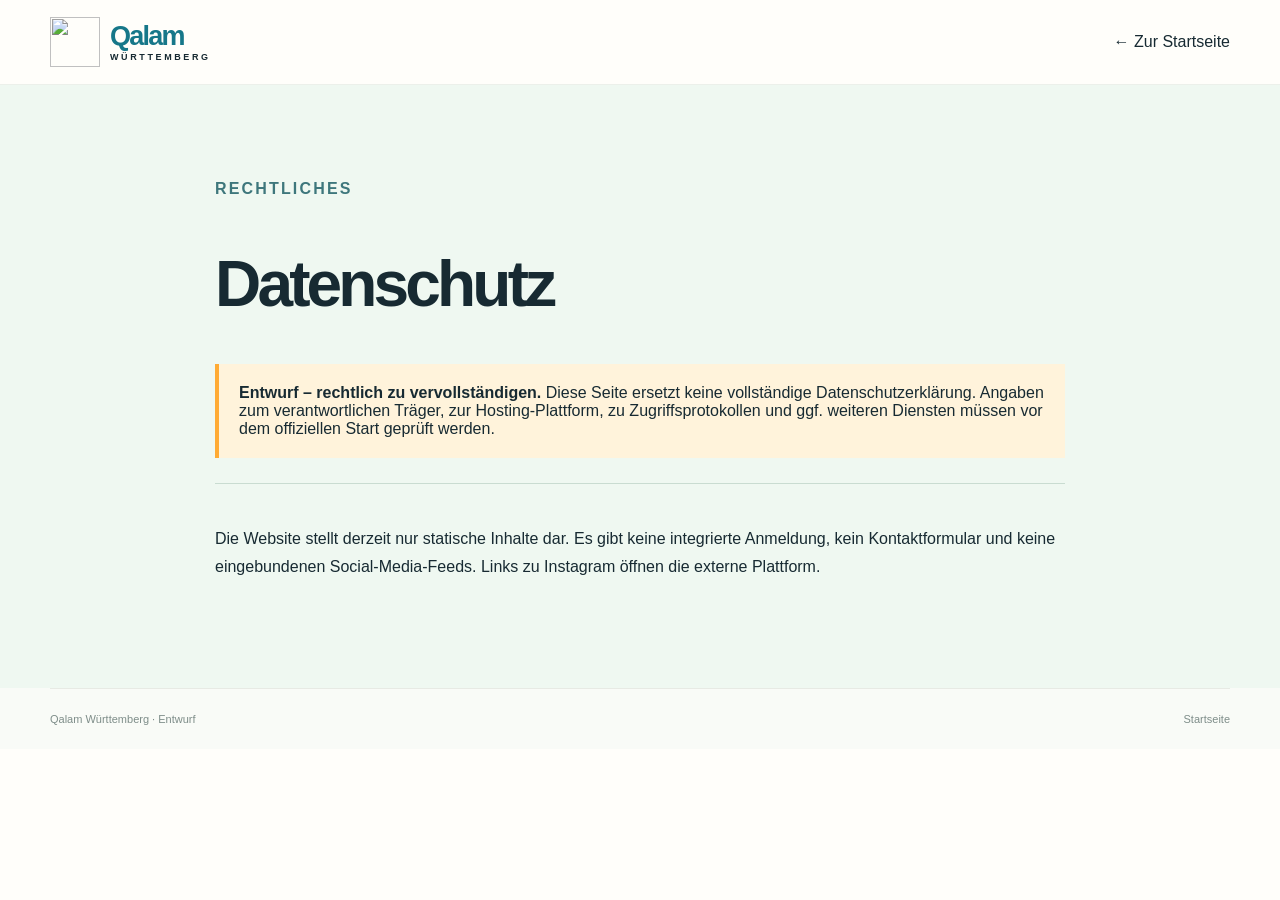
==== datenschutz.html @ 895218a5 "Add files via upload" ====
<!doctype html><html lang="de"><head><meta charset="utf-8"><meta name="viewport" content="width=device-width, initial-scale=1"><title>Datenschutz – Qalam Württemberg</title><link rel="icon" href="assets/qalam-icon.webp"><link rel="stylesheet" href="styles.css"><script src="app.js" defer></script></head><body data-page="legal" data-legal="privacy"><header class="site-header"><div class="container nav-wrap"><a class="brand" href="index.html"><img src="assets/qalam-icon.webp" alt="" width="50" height="50"><span class="brand-word"><strong>Qalam</strong><span>WÜRTTEMBERG</span></span></a><nav><a href="index.html">← Zur Startseite</a></nav></div></header><main class="legal-page"><div class="container legal-inner"><p class="section-kicker">RECHTLICHES</p><h1>Datenschutz</h1><div class="legal-caution"><strong>Entwurf – rechtlich zu vervollständigen.</strong> Diese Seite ersetzt keine vollständige Datenschutzerklärung. Angaben zum verantwortlichen Träger, zur Hosting-Plattform, zu Zugriffsprotokollen und ggf. weiteren Diensten müssen vor dem offiziellen Start geprüft werden.</div><div class="legal-body"><p>Die Website stellt derzeit nur statische Inhalte dar. Es gibt keine integrierte Anmeldung, kein Kontaktformular und keine eingebundenen Social-Media-Feeds. Links zu Instagram öffnen die externe Plattform.</p><div id="legal-details"></div></div></div></main><footer class="site-footer"><div class="container footer-bottom">Qalam Württemberg · Entwurf <a href="index.html">Startseite</a></div></footer></body></html>
---- styles.css ----
:root{--ink:#172a32;--muted:#65757c;--blue:#063fd6;--teal:#00a7b6;--teal-deep:#167789;--mint:#eff8f1;--paper:#fffefa;--orange:#fb6543;--line:#dce6e0;--radius:20px;--container:1180px}
*{box-sizing:border-box}html{scroll-behavior:smooth;scroll-padding-top:95px}body{margin:0;color:var(--ink);font-family:Inter,"Segoe UI",Arial,sans-serif;background:var(--paper);-webkit-font-smoothing:antialiased}a{text-decoration:none;color:inherit}button{font:inherit}img{max-width:100%}.container{width:min(var(--container),calc(100% - 72px));margin-inline:auto}.skip-link{position:absolute;left:14px;top:-100px;background:white;padding:12px;z-index:999}.skip-link:focus{top:5px}
.announcement{height:37px;display:flex;align-items:center;justify-content:center;gap:12px;background:#132b32;color:white;font-size:10px;letter-spacing:.11em;font-weight:800}.announcement .dot{background:#6dcbb7;width:7px;height:7px;border-radius:100%}.ann-sep{height:12px;background:#5b7178;width:1px;margin:0 8px}.announcement a{font-weight:600;letter-spacing:normal;color:#c9e9d8}.announcement a span{margin-left:3px}
.site-header{position:sticky;top:0;background:rgba(255,254,250,.97);backdrop-filter:blur(10px);border-bottom:1px solid #ecf0ea;z-index:30}.nav-wrap{height:84px;display:flex;align-items:center;justify-content:space-between}.brand{display:inline-flex;align-items:center;gap:10px;min-width:180px}.brand img{object-fit:contain}.brand-word{display:flex;flex-direction:column;line-height:1.05}.brand-word strong{font-size:27px;letter-spacing:-.065em;color:var(--teal-deep);font-weight:850}.brand-word span{font-size:9px;letter-spacing:.29em;font-weight:900;margin-top:3px;color:var(--ink)}.nav-links{display:flex;align-items:center;gap:34px;font-size:13px;font-weight:750}.nav-links>a:not(.nav-cta):hover,.footer-links a:hover{color:var(--teal-deep)}.nav-cta{background:var(--blue);color:white;padding:14px 21px;border-radius:100px;display:inline-flex;gap:26px}.nav-cta:hover{background:#022eb1}.nav-toggle{display:none;border:0;background:none;padding:8px;cursor:pointer}.nav-toggle span{display:block;width:27px;height:2px;margin:6px;background:var(--ink)}
.hero{background:var(--mint);overflow:hidden;position:relative}.hero-grid{min-height:650px;display:grid;grid-template-columns:52% 48%;align-items:center;position:relative}.hero-copy{padding:76px 0 104px;z-index:2}.eyebrow,.section-kicker{font-size:11px;letter-spacing:.135em;font-weight:850;text-transform:uppercase;display:flex;align-items:center;gap:12px}.eyebrow{color:#428d90}.eyebrow-dash{width:23px;height:2px;background:var(--teal)}.hero h1{font-size:clamp(61px,6.4vw,100px);line-height:.99;letter-spacing:-.071em;font-weight:900;margin:35px 0 27px;position:relative;z-index:2}.hero h1 em,.section-head h2 em,.values h2 em{color:var(--blue);font-style:normal}.hero h1 em{white-space:nowrap}.hero-lead{font-size:17px;line-height:1.78;color:#53696b;max-width:520px;margin:0}.hero-actions{display:flex;gap:16px;align-items:center;flex-wrap:wrap;margin-top:32px}.btn{min-height:54px;border-radius:99px;display:inline-flex;justify-content:center;align-items:center;padding:14px 23px;font-size:13px;font-weight:800;gap:25px;transition:transform .2s,background .2s}.btn:hover{transform:translateY(-2px)}.btn-blue{background:var(--blue);color:white}.btn-simple{padding-left:8px}.hero-micro{margin-top:48px;display:flex;align-items:center;gap:10px;font-size:12px;color:#627e7b}.tiny-star{color:var(--orange);font-size:25px;font-weight:900}.hero-art{height:650px;position:relative;min-width:0}.hero-art-bg{position:absolute;top:13%;bottom:13%;left:4%;right:-100%;background:#dff3e6;border-radius:52% 0 0 52%}.hero-circle{position:absolute;border-radius:50%}.circle-turquoise{height:360px;width:360px;background:#0caebb;top:19%;left:17%;opacity:.18}.circle-outline{width:435px;height:435px;top:17%;left:11%;border:1px solid #7bc2b7}.ribbon{position:absolute;border:52px solid transparent;border-radius:50%;transform:rotate(-28deg)}.ribbon-blue{width:600px;height:250px;border-left-color:var(--blue);border-bottom-color:var(--blue);top:41%;left:-5%}.ribbon-yellow{width:260px;height:260px;border-width:16px;border-top-color:#ffce7d;top:13%;left:62%;transform:rotate(38deg)}.hero-flower{width:390px;height:390px;position:absolute;top:27%;left:20%;object-fit:contain;filter:drop-shadow(0 15px 40px rgba(12,82,85,.09))}.hero-mark{position:absolute;top:29%;left:36%;color:white;font-family:Georgia,serif;font-size:170px;transform:rotate(-12deg);opacity:.8;display:none}.hero-card-floating{position:absolute;bottom:15%;left:2%;padding:19px 26px;background:white;box-shadow:0 22px 45px #3b646135;display:flex;flex-direction:column;line-height:1.05;transform:rotate(-9deg);font-weight:950;letter-spacing:-.08em;font-size:35px}.hero-card-floating span:nth-child(2){color:var(--blue)}.hero-card-floating span:nth-child(3){color:var(--teal-deep)}.orange-spark{font-size:62px;color:var(--orange);position:absolute;line-height:1}.spark-one{top:23%;right:6%}.spark-two{bottom:18%;right:16%;font-size:40px}.hero-caption{font-size:10px;letter-spacing:.16em;font-weight:800;position:absolute;bottom:12%;right:0;line-height:1.8}.hero-bottomline{background:white;border-top:1px solid #dce9df}.hero-bottomline>.container{display:flex;align-items:center;gap:45px;min-height:69px}.hero-bottomline .container>span:not(.hero-scroll){font-size:15px;font-weight:950;letter-spacing:-.02em}.hero-scroll{font-size:10px;letter-spacing:.13em;color:#6a7a7d;margin-left:auto;font-weight:750}.hero-scroll span{margin-left:14px;font-size:19px}
.section-spacing{padding:125px 0}.section-kicker{margin:0 0 30px;color:#3e777c}.circle-label{border:1px solid #8daca6;border-radius:50%;width:35px;height:35px;display:inline-flex;align-items:center;justify-content:center;color:var(--teal-deep);font-weight:800;letter-spacing:0}.intro-grid{display:grid;grid-template-columns:1fr 1fr;gap:95px}.intro h2,.section-head h2{font-size:clamp(42px,5vw,70px);line-height:1.07;letter-spacing:-.062em;font-weight:875;margin:0}.intro-right{padding-top:42px}.intro-right p{font-size:16px;line-height:1.92;color:#69777b;margin:0 0 20px}.intro-right .intro-lead{font-size:20px;line-height:1.68;color:#293e43;font-weight:580}.text-link{color:var(--blue);font-size:13px;font-weight:800;display:inline-flex;gap:30px;align-items:center;border-bottom:1px solid #8cacd9;padding:8px 0;margin-top:15px}.stats-strip{display:grid;grid-template-columns:repeat(4,1fr);border-top:1px solid var(--line);margin-top:95px;padding-top:36px}.stats-strip>div{display:flex;flex-direction:column;border-right:1px solid var(--line);padding-left:33px;gap:12px}.stats-strip>div:first-child{padding-left:0}.stats-strip>div:last-child{border:0}.stats-strip strong{font-weight:850;font-size:36px;letter-spacing:-.055em}.stats-strip strong span{color:var(--teal);font-size:26px}.stats-strip>div>span{font-size:10px;letter-spacing:.09em;font-weight:750;color:#81908e}
.modules{background:#eef6f2}.section-head{display:flex;justify-content:space-between;align-items:end;gap:60px;margin-bottom:55px}.section-head-side{max-width:348px;margin-bottom:4px;color:#69787a;font-size:15px;line-height:1.8}.modules-grid{display:grid;grid-template-columns:repeat(3,1fr);gap:15px}.module-card{background:white;min-height:330px;display:flex;flex-direction:column;position:relative;padding:28px;border:1px solid #e2eae4;border-radius:6px 35px 6px 6px;transition:transform .2s,box-shadow .2s}.module-card:hover{transform:translateY(-6px);box-shadow:0 20px 45px #16373215}.module-card:nth-child(3n+2){border-top:4px solid var(--teal)}.module-card:nth-child(3n+3){border-top:4px solid var(--blue)}.mod-code{border:1px solid #d1d9d7;width:47px;height:47px;border-radius:50%;display:flex;align-items:center;justify-content:center;font-size:12px;color:#617677;font-weight:850}.module-card-body{margin-top:47px;padding-bottom:14px}.module-line{font-size:10px;color:var(--teal-deep);letter-spacing:.12em;font-weight:800}.module-card h3{font-size:23px;letter-spacing:-.04em;line-height:1.18;margin:9px 0 14px}.module-card p{font-size:13px;line-height:1.72;color:#73807f;margin:0 0 14px;max-width:270px}.mod-topics{display:block;color:var(--blue);font-size:11px;font-weight:750}.module-arrow{position:absolute;top:29px;right:30px;font-size:23px;color:#9bacad}.module-note{margin-top:28px;display:flex;align-items:center;gap:17px;background:#deeee7;border-radius:5px;padding:22px 28px}.note-icon{font-size:28px;color:var(--orange)}.module-note p{font-size:13px;line-height:1.6;margin:0;color:#5e7270}.module-note a{white-space:nowrap;font-size:12px;font-weight:750;color:var(--blue);margin-left:auto}
.quote-section{background:#197c8a;position:relative;overflow:hidden;color:white}.quote-grid{min-height:515px;display:grid;grid-template-columns:45% 55%;align-items:center}.quote-flower{position:relative;height:100%}.quote-flower img{position:absolute;width:560px;max-width:none;top:-45px;left:-220px;opacity:.18}.quote-content{padding:100px 0 100px 10px;z-index:1}.light-kicker{color:#bbede7}.light-kicker .circle-label{color:white;border-color:#98cdcf}.quote-mark{font-size:132px;font-family:Georgia,serif;line-height:.5;color:#b8e9d0;display:block;margin-top:75px}.quote-content blockquote{font-size:clamp(35px,4.2vw,61px);font-weight:730;letter-spacing:-.055em;line-height:1.21;margin:0 0 40px;max-width:650px}.quote-tag{font-size:10px;letter-spacing:.18em;color:#caece1;font-weight:850}
.values-grid{display:grid;grid-template-columns:repeat(3,1fr);gap:28px}.value-card{border-top:1px solid var(--line);padding-top:26px}.value-num{color:var(--teal);font-size:20px;font-weight:850;letter-spacing:-.02em}.value-card h3{font-size:23px;line-height:1.24;margin:53px 0 16px;letter-spacing:-.035em}.value-card p{font-size:14px;color:#73817e;line-height:1.8;max-width:330px}
.people{background:#f3f8f4}.people-grid{display:grid;grid-template-columns:repeat(5,1fr);gap:18px}.people-card{min-width:0}.people-avatar{width:100%;aspect-ratio:1 / 1.17;position:relative;display:flex;align-items:center;justify-content:center;overflow:hidden;background:#e3f2e8;border-radius:135px 135px 16px 16px}.people-card:nth-child(3n+2) .people-avatar{background:#e4e9fe}.people-card:nth-child(3n+3) .people-avatar{background:#d7efee}.people-avatar img{height:100%;width:100%;object-fit:cover}.people-avatar .initials{font-size:clamp(28px,4vw,64px);font-weight:850;letter-spacing:-.07em;color:var(--teal-deep)}.people-avatar:after{content:"✳";position:absolute;right:7px;bottom:0;color:var(--orange);font-size:38px}.person-name{margin:16px 0 3px;font-size:17px;letter-spacing:-.035em;line-height:1.25}.person-subtitle{font-size:12px;color:#708381;margin:0}.people-subtitle{display:flex;justify-content:space-between;align-items:center;border-bottom:1px solid #cddfd5;padding-bottom:16px;font-size:20px;font-weight:800;letter-spacing:-.025em;margin-bottom:23px}.people-subtitle span{color:var(--blue);font-size:30px}.space-subtitle{margin-top:72px}.small-team{grid-template-columns:repeat(5,1fr)}
.news-grid{display:grid;grid-template-columns:repeat(2,1fr);gap:20px}.news-card{background:#f1f7f2;border-radius:12px;min-height:260px;padding:35px;display:flex;flex-direction:column}.news-card:nth-child(even){background:#e4f6f4}.news-card .news-date{font-size:11px;letter-spacing:.13em;font-weight:800;text-transform:uppercase;color:#228590}.news-card h3{font-size:clamp(24px,2.3vw,34px);line-height:1.18;letter-spacing:-.04em;margin:38px 0 13px}.news-card p{font-size:14px;color:#6b807b;line-height:1.65;max-width:470px;margin:0}.news-card .news-arrow{margin-top:auto;align-self:end;color:var(--blue);font-size:27px}
.contact{background:var(--blue);color:white;overflow:hidden}.contact-grid{min-height:555px;display:grid;grid-template-columns:55% 45%;align-items:center}.contact-grid>div:first-child{padding:95px 0}.contact-grid h2{font-size:clamp(46px,5vw,71px);letter-spacing:-.065em;line-height:1.07;margin:27px 0}.contact-grid p:not(.section-kicker){max-width:595px;font-size:15px;line-height:1.84;color:#cddcff}.contact-actions{margin-top:30px;display:flex;align-items:center;gap:30px;flex-wrap:wrap}.btn-white{background:white;color:var(--blue)}.contact-quiet{color:#e2e9ff;font-size:13px;font-weight:720}.contact-graphic{height:100%;position:relative;min-height:490px;display:flex;align-items:center;justify-content:center}.contact-graphic-ring{width:520px;height:520px;position:absolute;border-radius:50%;border:1px solid #8ca8f155;box-shadow:0 0 0 63px #164add8a,0 0 0 65px #547af270,0 0 0 100px #214de160}.contact-graphic img{width:345px;height:345px;object-fit:contain;filter:brightness(0) invert(1);opacity:.97;z-index:1}.contact-graphic span{position:absolute;z-index:2;bottom:42px;right:0;font-size:10px;font-weight:850;line-height:1.8;letter-spacing:.17em;text-align:right}
.site-footer{background:#f9fbf7}.footer-main{display:grid;grid-template-columns:1fr 1.1fr 1.4fr;align-items:start;gap:40px;padding:62px 0}.footer-main p{line-height:1.7;font-size:13px;color:#788783}.footer-links{display:flex;justify-content:end;flex-wrap:wrap;gap:15px 23px}.footer-links a{font-size:12px;font-weight:750;color:#667775}.footer-bottom{padding:24px 0;border-top:1px solid #e7eae4;display:flex;justify-content:space-between;font-size:11px;color:#7e8d89}.footer-bottom span:last-child span{color:var(--orange);font-size:18px}
.legal-page{background:#eff8f1;min-height:65vh;padding:90px 0}.legal-page .legal-inner{max-width:850px}.legal-page h1{font-size:64px;letter-spacing:-.06em}.legal-page p{line-height:1.8;font-size:16px}.legal-page .legal-caution{background:#fff3db;border-left:4px solid #ffab34;padding:20px;margin:25px 0}.legal-page .legal-body{border-top:1px solid #c9dcd1;padding-top:25px}
@media(max-width:1100px){.container{width:min(100% - 45px,1000px)}.hero-grid{grid-template-columns:55% 45%}.hero h1{font-size:clamp(54px,6vw,77px)}.hero-flower{left:3%;width:340px;height:340px}.circle-outline{left:0}.people-grid{gap:13px}.person-name{font-size:15px}.nav-links{gap:18px}.hero-card-floating{left:0}}
@media(max-width:780px){.container{width:calc(100% - 38px)}.announcement{font-size:9px;gap:7px}.announcement a{display:none}.nav-wrap{height:72px}.brand img{height:45px;width:45px}.brand-word strong{font-size:24px}.nav-toggle{display:block}.nav-links{display:none;position:absolute;top:72px;left:0;right:0;background:#fffefa;border-bottom:1px solid var(--line);flex-direction:column;align-items:stretch;padding:16px 20px 24px;gap:0;box-shadow:0 15px 30px #17332a16}.nav-links.open{display:flex}.nav-links>a{padding:13px 8px}.nav-links .nav-cta{align-self:stretch;justify-content:space-between;margin-top:8px;padding:15px}.hero-grid{grid-template-columns:1fr;min-height:0}.hero-copy{padding:64px 0 40px}.hero h1{font-size:clamp(54px,10vw,82px);margin:23px 0}.hero-lead{font-size:15px;max-width:610px}.hero-art{height:400px;margin:0 -19px}.hero-art-bg{top:7%;bottom:8%}.hero-flower{top:7%;left:calc(50% - 175px);width:350px;height:350px}.circle-outline{width:330px;height:330px;top:6%;left:calc(50% - 165px)}.circle-turquoise{width:290px;height:290px;top:11%;left:calc(50% - 145px)}.ribbon-blue{width:510px;height:190px;top:42%;left:calc(50% - 255px);border-width:42px}.ribbon-yellow{top:2%;left:60%}.hero-card-floating{bottom:5%;left:8%;font-size:25px}.hero-caption{right:8%;bottom:4%}.spark-one{right:11%;top:10%}.hero-bottomline>.container{gap:20px;min-height:58px}.hero-bottomline .container>span:not(.hero-scroll){font-size:12px}.hero-scroll{font-size:8px}.section-spacing{padding:80px 0}.intro-grid{grid-template-columns:1fr;gap:0}.intro-right{padding-top:25px}.intro h2,.section-head h2{font-size:clamp(44px,7.5vw,65px)}.stats-strip{grid-template-columns:1fr 1fr;row-gap:20px;margin-top:55px}.stats-strip>div{padding:10px 15px!important}.stats-strip>div:nth-child(2){border-right:0}.section-head{flex-direction:column;align-items:start;gap:20px}.section-head-side{max-width:600px}.modules-grid{grid-template-columns:1fr 1fr}.module-card{min-height:315px}.quote-grid{min-height:390px;grid-template-columns:1fr}.quote-flower{display:none}.quote-content{padding:90px 0}.quote-mark{margin-top:40px}.values-grid{gap:15px}.people-grid{grid-template-columns:repeat(3,1fr)}.small-team{grid-template-columns:repeat(3,1fr)}.contact-grid{grid-template-columns:1fr}.contact-grid>div:first-child{padding:80px 0 10px}.contact-graphic{min-height:350px}.contact-graphic-ring{height:360px;width:360px}.contact-graphic img{width:250px;height:250px}.contact-graphic span{right:12%;bottom:0}.footer-main{grid-template-columns:1fr 1fr}.footer-links{justify-content:start;grid-column:1/-1}}
@media(max-width:500px){.announcement .ann-sep,.announcement>span:nth-child(4){display:none}.hero h1{font-size:clamp(46px,12.4vw,63px)}.hero h1 em{white-space:normal}.hero-actions{gap:10px}.btn{font-size:12px;min-height:50px;padding:12px 17px;gap:14px}.hero-micro{font-size:11px;line-height:1.5}.hero-art{height:335px}.hero-flower{width:290px;height:290px;left:calc(50% - 145px)}.circle-outline{width:270px;height:270px;left:calc(50% - 135px)}.circle-turquoise{width:240px;height:240px;left:calc(50% - 120px)}.hero-card-floating{font-size:20px;padding:12px 16px;left:4%}.ribbon-blue{left:calc(50% - 215px);width:430px;height:170px;border-width:31px}.spark-one{font-size:39px}.hero-bottomline .hero-scroll{display:none}.hero-bottomline>.container{justify-content:space-between}.intro h2,.section-head h2{font-size:43px}.intro-right .intro-lead{font-size:17px}.intro-right p{font-size:14px}.stats-strip strong{font-size:27px}.stats-strip>div>span{font-size:9px}.modules-grid{grid-template-columns:1fr}.module-card{min-height:285px}.module-card-body{margin-top:28px}.module-note{flex-wrap:wrap;padding:18px}.module-note a{margin-left:0}.quote-content blockquote{font-size:41px}.values-grid{grid-template-columns:1fr}.value-card h3{margin-top:24px}.value-card{padding-bottom:15px}.people-grid,.small-team{grid-template-columns:1fr 1fr}.person-name{font-size:14px}.person-subtitle{font-size:11px}.news-grid{grid-template-columns:1fr}.contact-grid h2{font-size:43px}.contact-graphic{min-height:305px}.footer-main{grid-template-columns:1fr;gap:12px}.footer-links{grid-column:auto;gap:14px}.footer-bottom{gap:15px;flex-direction:column}}
@media(prefers-reduced-motion:reduce){html{scroll-behavior:auto}*,*:before,*:after{transition:none!important}}
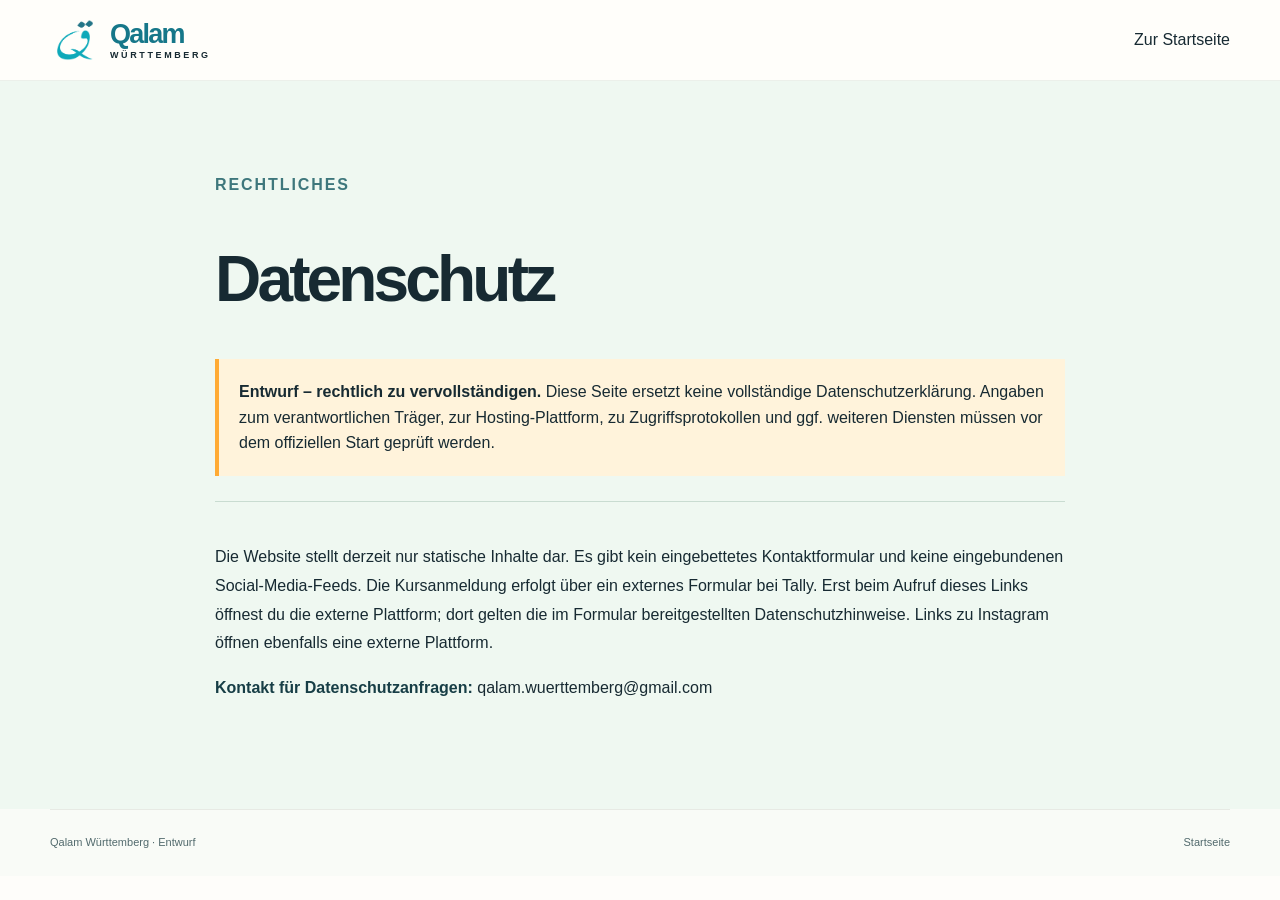
==== commit 8342caa5: "Improve Qalam layout, mobile navigation and accessibility" ====
--- a/datenschutz.html
+++ b/datenschutz.html
@@ -1 +1 @@
-<!doctype html><html lang="de"><head><meta charset="utf-8"><meta name="viewport" content="width=device-width, initial-scale=1"><title>Datenschutz – Qalam Württemberg</title><link rel="icon" href="assets/qalam-icon.webp"><link rel="stylesheet" href="styles.css"><script src="app.js" defer></script></head><body data-page="legal" data-legal="privacy"><header class="site-header"><div class="container nav-wrap"><a class="brand" href="index.html"><img src="assets/qalam-icon.webp" alt="" width="50" height="50"><span class="brand-word"><strong>Qalam</strong><span>WÜRTTEMBERG</span></span></a><nav><a href="index.html">← Zur Startseite</a></nav></div></header><main class="legal-page"><div class="container legal-inner"><p class="section-kicker">RECHTLICHES</p><h1>Datenschutz</h1><div class="legal-caution"><strong>Entwurf – rechtlich zu vervollständigen.</strong> Diese Seite ersetzt keine vollständige Datenschutzerklärung. Angaben zum verantwortlichen Träger, zur Hosting-Plattform, zu Zugriffsprotokollen und ggf. weiteren Diensten müssen vor dem offiziellen Start geprüft werden.</div><div class="legal-body"><p>Die Website stellt derzeit nur statische Inhalte dar. Es gibt keine integrierte Anmeldung, kein Kontaktformular und keine eingebundenen Social-Media-Feeds. Links zu Instagram öffnen die externe Plattform.</p><div id="legal-details"></div></div></div></main><footer class="site-footer"><div class="container footer-bottom">Qalam Württemberg · Entwurf <a href="index.html">Startseite</a></div></footer></body></html>
+<!doctype html><html lang="de"><head><meta charset="utf-8"><meta name="robots" content="noindex"><meta name="viewport" content="width=device-width, initial-scale=1"><title>Datenschutz – Qalam Württemberg</title><link rel="icon" href="assets/qalam-icon.webp"><link rel="stylesheet" href="styles.css"><script src="app.js" defer></script></head><body data-page="legal" data-legal="privacy"><header class="site-header"><div class="container nav-wrap"><a class="brand" href="index.html"><img src="assets/qalam-icon.webp" alt="" width="50" height="50"><span class="brand-word"><strong>Qalam</strong><span>WÜRTTEMBERG</span></span></a><nav><a href="index.html">Zur Startseite</a></nav></div></header><main class="legal-page"><div class="container legal-inner"><p class="section-kicker">RECHTLICHES</p><h1>Datenschutz</h1><div class="legal-caution"><strong>Entwurf – rechtlich zu vervollständigen.</strong> Diese Seite ersetzt keine vollständige Datenschutzerklärung. Angaben zum verantwortlichen Träger, zur Hosting-Plattform, zu Zugriffsprotokollen und ggf. weiteren Diensten müssen vor dem offiziellen Start geprüft werden.</div><div class="legal-body"><p>Die Website stellt derzeit nur statische Inhalte dar. Es gibt kein eingebettetes Kontaktformular und keine eingebundenen Social-Media-Feeds. Die Kursanmeldung erfolgt über ein externes Formular bei Tally. Erst beim Aufruf dieses Links öffnest du die externe Plattform; dort gelten die im Formular bereitgestellten Datenschutzhinweise. Links zu Instagram öffnen ebenfalls eine externe Plattform.</p><div id="legal-details"><p><strong>Kontakt für Datenschutzanfragen:</strong> <a href="mailto:qalam.wuerttemberg@gmail.com">qalam.wuerttemberg@gmail.com</a></p></div></div></div></main><footer class="site-footer"><div class="container footer-bottom">Qalam Württemberg · Entwurf <a href="index.html">Startseite</a></div></footer></body></html>
--- a/styles.css
+++ b/styles.css
@@ -16,3 +16,137 @@
 @media(max-width:780px){.container{width:calc(100% - 38px)}.announcement{font-size:9px;gap:7px}.announcement a{display:none}.nav-wrap{height:72px}.brand img{height:45px;width:45px}.brand-word strong{font-size:24px}.nav-toggle{display:block}.nav-links{display:none;position:absolute;top:72px;left:0;right:0;background:#fffefa;border-bottom:1px solid var(--line);flex-direction:column;align-items:stretch;padding:16px 20px 24px;gap:0;box-shadow:0 15px 30px #17332a16}.nav-links.open{display:flex}.nav-links>a{padding:13px 8px}.nav-links .nav-cta{align-self:stretch;justify-content:space-between;margin-top:8px;padding:15px}.hero-grid{grid-template-columns:1fr;min-height:0}.hero-copy{padding:64px 0 40px}.hero h1{font-size:clamp(54px,10vw,82px);margin:23px 0}.hero-lead{font-size:15px;max-width:610px}.hero-art{height:400px;margin:0 -19px}.hero-art-bg{top:7%;bottom:8%}.hero-flower{top:7%;left:calc(50% - 175px);width:350px;height:350px}.circle-outline{width:330px;height:330px;top:6%;left:calc(50% - 165px)}.circle-turquoise{width:290px;height:290px;top:11%;left:calc(50% - 145px)}.ribbon-blue{width:510px;height:190px;top:42%;left:calc(50% - 255px);border-width:42px}.ribbon-yellow{top:2%;left:60%}.hero-card-floating{bottom:5%;left:8%;font-size:25px}.hero-caption{right:8%;bottom:4%}.spark-one{right:11%;top:10%}.hero-bottomline>.container{gap:20px;min-height:58px}.hero-bottomline .container>span:not(.hero-scroll){font-size:12px}.hero-scroll{font-size:8px}.section-spacing{padding:80px 0}.intro-grid{grid-template-columns:1fr;gap:0}.intro-right{padding-top:25px}.intro h2,.section-head h2{font-size:clamp(44px,7.5vw,65px)}.stats-strip{grid-template-columns:1fr 1fr;row-gap:20px;margin-top:55px}.stats-strip>div{padding:10px 15px!important}.stats-strip>div:nth-child(2){border-right:0}.section-head{flex-direction:column;align-items:start;gap:20px}.section-head-side{max-width:600px}.modules-grid{grid-template-columns:1fr 1fr}.module-card{min-height:315px}.quote-grid{min-height:390px;grid-template-columns:1fr}.quote-flower{display:none}.quote-content{padding:90px 0}.quote-mark{margin-top:40px}.values-grid{gap:15px}.people-grid{grid-template-columns:repeat(3,1fr)}.small-team{grid-template-columns:repeat(3,1fr)}.contact-grid{grid-template-columns:1fr}.contact-grid>div:first-child{padding:80px 0 10px}.contact-graphic{min-height:350px}.contact-graphic-ring{height:360px;width:360px}.contact-graphic img{width:250px;height:250px}.contact-graphic span{right:12%;bottom:0}.footer-main{grid-template-columns:1fr 1fr}.footer-links{justify-content:start;grid-column:1/-1}}
 @media(max-width:500px){.announcement .ann-sep,.announcement>span:nth-child(4){display:none}.hero h1{font-size:clamp(46px,12.4vw,63px)}.hero h1 em{white-space:normal}.hero-actions{gap:10px}.btn{font-size:12px;min-height:50px;padding:12px 17px;gap:14px}.hero-micro{font-size:11px;line-height:1.5}.hero-art{height:335px}.hero-flower{width:290px;height:290px;left:calc(50% - 145px)}.circle-outline{width:270px;height:270px;left:calc(50% - 135px)}.circle-turquoise{width:240px;height:240px;left:calc(50% - 120px)}.hero-card-floating{font-size:20px;padding:12px 16px;left:4%}.ribbon-blue{left:calc(50% - 215px);width:430px;height:170px;border-width:31px}.spark-one{font-size:39px}.hero-bottomline .hero-scroll{display:none}.hero-bottomline>.container{justify-content:space-between}.intro h2,.section-head h2{font-size:43px}.intro-right .intro-lead{font-size:17px}.intro-right p{font-size:14px}.stats-strip strong{font-size:27px}.stats-strip>div>span{font-size:9px}.modules-grid{grid-template-columns:1fr}.module-card{min-height:285px}.module-card-body{margin-top:28px}.module-note{flex-wrap:wrap;padding:18px}.module-note a{margin-left:0}.quote-content blockquote{font-size:41px}.values-grid{grid-template-columns:1fr}.value-card h3{margin-top:24px}.value-card{padding-bottom:15px}.people-grid,.small-team{grid-template-columns:1fr 1fr}.person-name{font-size:14px}.person-subtitle{font-size:11px}.news-grid{grid-template-columns:1fr}.contact-grid h2{font-size:43px}.contact-graphic{min-height:305px}.footer-main{grid-template-columns:1fr;gap:12px}.footer-links{grid-column:auto;gap:14px}.footer-bottom{gap:15px;flex-direction:column}}
 @media(prefers-reduced-motion:reduce){html{scroll-behavior:auto}*,*:before,*:after{transition:none!important}}
+
+
+/* Qalam v1.1: accessible compact contact section and portraits on mobile */
+@media(max-width:780px){
+ .contact{isolation:isolate}.contact-grid{min-height:0;position:relative}.contact-grid>div:first-child{position:relative;z-index:3;padding:72px 0 22px}.contact-grid h2{font-size:clamp(39px,7.8vw,56px);line-height:1.1}.contact-grid p:not(.section-kicker){color:#e4edff}.contact-actions{position:relative;z-index:4;gap:16px}.contact-actions .btn-white{color:#063fd6;background:#fff;opacity:1}.contact-actions .contact-quiet{color:#fff;opacity:1}.contact-graphic{z-index:1;height:235px;min-height:235px;overflow:hidden;pointer-events:none}.contact-graphic-ring{width:225px;height:225px;box-shadow:none;background:rgba(255,255,255,.06);border:1px solid rgba(255,255,255,.16)}.contact-graphic img{width:145px;height:145px}.contact-graphic span{right:10%;bottom:14px;color:#fff}.people-avatar{aspect-ratio:1;border-radius:50%}
+}
+@media(max-width:500px){
+ .contact-grid>div:first-child{padding:60px 0 16px}.contact-grid h2{font-size:clamp(36px,9vw,47px)}.contact-grid p:not(.section-kicker){font-size:14px}.contact-actions{display:flex;flex-direction:column;align-items:stretch;gap:17px}.contact-actions .btn-white{width:100%;min-height:55px;justify-content:space-between;padding-inline:21px}.contact-actions .contact-quiet{align-self:flex-start;text-decoration:underline;text-underline-offset:5px}.contact-graphic{height:175px;min-height:175px;justify-content:flex-end;padding-right:35px}.contact-graphic-ring{width:170px;height:170px;right:17px}.contact-graphic img{width:106px;height:106px;margin-right:17px}.contact-graphic span{right:auto;left:5%;bottom:20px;font-size:9px}
+}
+
+/* v1.2: Qalam Termine and registration CTA */
+.nav-links{gap:clamp(12px,1.65vw,28px)}
+.schedule{background:#fffefa;position:relative}
+.schedule .schedule-header{margin-bottom:43px}
+.schedule .schedule-header em{color:var(--blue);font-style:normal}
+.schedule-grid{display:grid;grid-template-columns:repeat(2,minmax(0,1fr));gap:17px}
+.schedule-card{background:#eff8f1;border:1px solid #e3eee6;border-radius:18px;padding:27px 29px;display:flex;flex-direction:column;gap:0;min-height:250px}
+.schedule-card:nth-child(4n+2),.schedule-card:nth-child(4n+3){background:#eaf6f5}
+.schedule-card-top{display:flex;justify-content:space-between;align-items:center;gap:12px;flex-wrap:wrap}
+.schedule-date{color:#277987;font-weight:900;font-size:11px;letter-spacing:.07em;text-transform:uppercase}
+.schedule-mode{color:#173f7a;background:#e2eafa;border-radius:99px;padding:6px 11px;font-size:10px;font-weight:800}
+.schedule-card h3{font-size:clamp(21px,2.4vw,30px);line-height:1.2;letter-spacing:-.045em;margin:28px 0 16px}
+.schedule-subject{font-size:13px;line-height:1.7;color:#657579;margin:0 0 20px}
+.schedule-details{margin-top:auto;display:flex;flex-direction:column;gap:9px;color:#536f72;font-size:12px}
+.schedule-details strong{color:#253f45}
+.schedule-card a{display:inline-flex;margin-top:18px;align-self:flex-start;color:var(--blue);font-weight:850;font-size:12px;border-bottom:1px solid #7ea0f8;padding-bottom:5px}
+.schedule-empty{grid-column:1/-1;padding:35px 40px;background:#eff8f1;border:1px solid #deece3;border-radius:18px;display:flex;gap:25px;align-items:center}
+.schedule-empty-icon{font-size:46px;color:var(--orange);line-height:1}
+.schedule-empty>div{flex:1}
+.schedule-empty strong{display:block;font-size:20px;line-height:1.35;letter-spacing:-.025em}
+.schedule-empty p{font-size:13px;color:#607576;line-height:1.65;margin:9px 0 0}
+.schedule-empty .text-link{white-space:nowrap;margin:0}
+.schedule-foot{margin-top:24px;padding:22px 27px;background:#e9f1f1;border-radius:12px;display:flex;gap:15px;align-items:center}
+.schedule-foot-icon{color:var(--orange);font-size:23px}
+.schedule-foot>span:nth-child(2){color:#687a7b;font-size:12px;line-height:1.6}
+.schedule-foot a{font-size:12px;font-weight:850;color:var(--blue);white-space:nowrap;margin-left:auto}
+@media(max-width:900px){.schedule-grid{grid-template-columns:1fr}.schedule-empty{align-items:flex-start;flex-wrap:wrap}.schedule-empty .text-link{margin-left:70px}}
+@media(max-width:780px){.nav-links{gap:0}.schedule-empty{padding:25px}.schedule-empty .text-link{margin-left:0}.schedule-foot{flex-wrap:wrap}.schedule-foot a{margin-left:0;width:100%;padding-left:38px}}
+@media(max-width:500px){.schedule-card{padding:23px}.schedule-empty{display:block}.schedule-empty-icon{display:block;margin-bottom:13px}.schedule-empty strong{font-size:18px}.schedule-empty .text-link{margin-top:20px}.schedule-foot{padding:21px}}
+
+/* Refined editorial rhythm and accessible navigation, November 2026. */
+:root{--muted:#52696b;--paper:#fefdfa;--line:#d6e3dc}
+body{line-height:1.6} [hidden]{display:none!important}
+a,button,summary{-webkit-tap-highlight-color:transparent}
+a:focus-visible,button:focus-visible,summary:focus-visible{outline:3px solid #087b8c;outline-offset:5px;border-radius:4px}
+.contact a:focus-visible{outline-color:#fff}
+.icon{width:19px;height:19px;flex:none;vertical-align:middle;fill:none;stroke:currentColor;stroke-width:1.7;stroke-linecap:round;stroke-linejoin:round}
+.announcement{font-size:10px;font-weight:600;letter-spacing:.065em;height:34px}
+.nav-wrap{height:80px}.nav-links{gap:clamp(16px,2vw,28px);font-size:13px}
+.nav-links>a:not(.nav-cta){padding-block:12px}.nav-cta{align-items:center;gap:18px}
+.hero-grid{min-height:600px;grid-template-columns:54% 46%}
+.hero-copy{padding:70px 0 75px}
+.hero h1{font-size:clamp(58px,6.1vw,86px);letter-spacing:-.065em;line-height:1.04;margin-block:28px}
+.hero h1 em{white-space:normal}.hero-lead{font-size:17px;color:#425d60;line-height:1.8;max-width:510px}
+.hero-micro{margin-top:30px;color:#486768;line-height:1.7}.hero-micro .tiny-star{display:none}
+.hero-art{height:600px}.hero-flower{width:355px;height:355px;top:25%;left:18%}
+.circle-outline{width:395px;height:395px;top:21%;left:14%}.circle-turquoise{width:335px;height:335px;top:24%;left:21%}
+.hero-card-floating{font-size:29px;bottom:17%;left:1%;padding:20px 24px}
+.ribbon-blue{width:520px;height:215px;left:-6%;border-width:37px}.ribbon-yellow{opacity:.7}
+.hero-bottomline>.container{min-height:60px}.hero-scroll{display:inline-flex;align-items:center;gap:15px}
+.section-spacing{padding:88px 0}.section-kicker{margin-bottom:24px;font-size:10px;letter-spacing:.12em}
+.intro h2,.section-head h2,.faq h2{font-size:clamp(38px,4.2vw,58px);font-weight:750;letter-spacing:-.05em;line-height:1.12;text-wrap:balance}
+.intro-grid{gap:70px}.intro-right{padding-top:25px}.intro-right .intro-lead{font-size:19px;line-height:1.75}
+.intro-right p{color:#526a6d}.stats-strip{margin-top:52px;padding-top:28px}.stats-strip>div>span{color:#526a6d}.stats-strip strong{font-size:32px}
+.section-head{margin-bottom:38px}.section-head-side{color:#526a6d;line-height:1.8}
+.modules-grid{gap:18px}.module-card{min-height:310px;border-radius:12px;padding:26px;border:1px solid #d6e3dc!important;box-shadow:0 3px 12px #17332a04}
+.module-card:first-child{background:#173e46;color:white;border-color:#173e46!important}
+.module-card:hover{transform:none;box-shadow:none}.mod-code{width:42px;height:42px;color:#306873;font-size:12px}
+.module-card-body{margin-top:30px;padding:0;display:flex;flex:1;flex-direction:column}
+.module-card h3{font-size:23px;line-height:1.3;margin:10px 0 14px;letter-spacing:-.03em}
+.module-card p{font-size:14px;line-height:1.75;color:#506a6c;max-width:none}
+.mod-topics{font-size:12px;padding-top:14px;margin-top:auto;border-top:1px solid #dce7e1;color:#25566c;line-height:1.6}
+.module-card:first-child .mod-code{color:white;border-color:#61848a}
+.module-card:first-child .module-line{color:#9bdbcd}.module-card:first-child p,.module-card:first-child .mod-topics{color:#d6e8e5}.module-card:first-child .mod-topics{border-color:#41616a}
+.module-note{background:transparent;border-top:1px solid #d0dfd6;border-radius:0;padding:23px 0 0;margin-top:28px}.note-icon{display:none}
+.quote-grid{min-height:350px;grid-template-columns:35% 65%}.quote-content{padding:65px 0}.quote-mark{font-size:94px;margin-top:46px}
+.quote-content blockquote{font-size:clamp(32px,3.5vw,48px);font-weight:600;letter-spacing:-.035em;max-width:710px;margin-bottom:27px}
+.quote-flower img{width:500px;top:-40px;left:-230px}
+.value-card h3{margin-top:28px;font-size:22px;letter-spacing:-.025em}.value-card p{color:#526a6d;font-size:15px}
+.people-avatar{border-radius:12px;aspect-ratio:4/5;background:#e3eee7}.people-avatar:after{content:none}
+.person-name{font-size:17px;letter-spacing:-.02em}.person-subtitle{font-size:13px;color:#526a6d}
+.people-subtitle{font-size:17px}.space-subtitle{margin-top:40px}.people .section-head{align-items:center}
+.schedule-empty{border-radius:12px;padding:30px;gap:25px}.schedule-empty-icon{display:none}.schedule-empty p{font-size:14px;max-width:650px;color:#526a6d}
+.schedule-card p,.schedule-foot>span:nth-child(2){color:#526a6d}.schedule-empty strong{font-size:23px}
+.news-card{border:1px solid var(--line);border-radius:12px;min-height:240px;background:#f7f9f5;padding:30px;transition:border-color .2s,background .2s}
+.news-card:nth-child(even){background:#f0f7f3}.news-card:hover{border-color:#4e8a88;background:#e7f2ed}
+.news-card h3{margin-top:23px;font-size:27px}.news-card p{color:#526a6d}.news-card .news-arrow{margin-top:22px;width:23px;height:23px}
+.faq{background:#f2f6f2;border-top:1px solid var(--line)}.faq-grid{display:grid;grid-template-columns:1fr 1.25fr;gap:80px}
+.faq h2{margin:0}.faq h2 em{font-style:normal;color:var(--teal-deep)}.faq-intro{font-size:15px;color:#526a6d;max-width:330px;margin:24px 0 0;line-height:1.8}
+.faq-list{border-top:1px solid #bacdc3}.faq details{border-bottom:1px solid #bacdc3}
+.faq summary{position:relative;list-style:none;cursor:pointer;font-size:16px;font-weight:650;line-height:1.5;padding:23px 40px 23px 0}
+.faq summary::-webkit-details-marker{display:none}.faq summary:after{content:'+';font-size:25px;font-weight:400;position:absolute;right:4px;top:16px;color:var(--teal-deep)}
+.faq details[open] summary:after{content:'−'}.faq details[open] summary{color:var(--teal-deep)}
+.faq details>div{padding:0 30px 23px 0;color:#445e61;font-size:15px;line-height:1.8}.faq details p{margin:0}.faq details a{display:inline-block;margin-top:12px;color:var(--blue);text-decoration:underline;text-underline-offset:4px}
+.contact-grid{min-height:520px;grid-template-columns:65% 35%}.contact-grid>div:first-child{padding:78px 0}
+.contact-grid h2{font-size:clamp(40px,4.5vw,60px);font-weight:700;letter-spacing:-.045em;max-width:700px}
+.contact-grid .contact-email-label{margin:26px 0 4px;font-size:12px!important;text-transform:uppercase;letter-spacing:.07em;color:#e3ebff!important}
+.contact-email{font-size:clamp(15px,2vw,21px);text-decoration:underline;text-decoration-thickness:1px;text-underline-offset:6px;overflow-wrap:anywhere}
+.contact-actions{gap:25px;margin-top:28px}.contact-grid .external-note{font-size:12px!important;margin-top:16px;color:#e3ebff!important}
+.contact-graphic{min-height:300px}.contact-graphic img{width:220px;height:220px}.contact-graphic-ring{width:320px;height:320px;box-shadow:0 0 0 45px #164add8a,0 0 0 46px #547af270}
+.footer-main{padding:48px 0}.footer-main p,.footer-links a,.footer-bottom{color:#526a6d}.footer-links a{padding-block:3px}
+.legal-page h1{font-size:clamp(36px,6vw,64px);line-height:1.15;overflow-wrap:anywhere}.legal-page p,.legal-body{overflow-wrap:anywhere}.legal-body a{text-decoration:underline;text-underline-offset:4px}
+.legal-body strong{color:#173e46}.legal-body p{white-space:pre-line}
+@media(min-width:901px) and (max-width:1100px){.hero h1{font-size:62px}.hero-flower{width:310px;height:310px;left:10%;top:27%}.circle-outline{width:350px;height:350px;left:5%;top:23%}.circle-turquoise{width:295px;height:295px;left:11%;top:27%}.hero-card-floating{font-size:24px}.hero-caption{right:0;font-size:9px}.nav-links{gap:16px}.nav-cta{padding:13px 17px}.brand{min-width:170px}}
+@media(max-width:900px){
+ .container{width:calc(100% - 40px)}.nav-wrap{min-height:72px;height:auto;flex-wrap:wrap}.brand{min-height:72px}
+ .nav-toggle{display:none}.has-nav .nav-toggle{display:block;min-height:44px;min-width:44px}
+ .nav-links{position:static;display:flex;flex-basis:100%;background:var(--paper);flex-direction:column;align-items:stretch;padding:8px 0 22px;gap:0;border:0;box-shadow:none}
+ .has-nav .nav-links{display:none;position:absolute;top:72px;left:0;right:0;padding:12px 20px 22px;max-height:calc(100dvh - 72px);overflow-y:auto;border-bottom:1px solid var(--line);box-shadow:0 18px 30px #17332a15}
+ .has-nav .nav-links.open{display:flex}.nav-links>a{min-height:46px;padding:12px 8px}.nav-links .nav-cta{display:flex;justify-content:space-between;align-self:stretch;padding:14px 18px;margin-top:8px}
+ .hero-grid{grid-template-columns:1fr;min-height:0}.hero-copy{padding:55px 0 22px}.hero h1{font-size:clamp(50px,8.5vw,73px);max-width:690px;margin:23px 0}.hero-lead{max-width:600px;font-size:16px}
+ .hero-art{height:365px;max-width:540px;width:100%;margin:0 auto 20px}.hero-flower{width:310px;height:310px;top:8%;left:calc(50% - 155px)}.circle-outline{width:325px;height:325px;top:5%;left:calc(50% - 162px)}.circle-turquoise{width:285px;height:285px;top:10%;left:calc(50% - 142px)}
+ .hero-art-bg{right:-80%;left:5%}.hero-card-floating{left:3%;bottom:8%;font-size:24px;padding:15px 20px}.ribbon-blue{width:480px;height:185px;top:42%;left:calc(50% - 240px);border-width:34px}.ribbon-yellow{width:190px;height:190px;left:63%;top:0}.hero-caption{bottom:3%;right:0;font-size:8px}
+ .section-spacing{padding:64px 0}.section-head{align-items:start;gap:18px}.section-head-side{max-width:520px}.intro-grid{grid-template-columns:1fr;gap:0}.intro-right{padding-top:25px}.intro h2,.section-head h2,.faq h2{font-size:clamp(36px,6vw,50px)}
+ .quote-grid{grid-template-columns:1fr;min-height:0}.quote-flower{display:none}.quote-content{padding:60px 0}.quote-content blockquote{font-size:40px}
+ .faq-grid{grid-template-columns:1fr;gap:36px}.faq-intro{max-width:520px}.contact-grid{grid-template-columns:1fr;min-height:0}.contact-grid>div:first-child{padding:64px 0}.contact-graphic{display:none}
+ .people .section-head{align-items:start}.people-grid,.small-team{grid-template-columns:repeat(3,minmax(0,1fr))}.people-avatar{aspect-ratio:4/5;border-radius:12px}.person-name{font-size:16px}
+ .modules-grid{grid-template-columns:repeat(2,minmax(0,1fr))}.module-card{padding:23px}.stats-strip>div{padding-left:20px}.stats-strip strong{font-size:28px}
+}
+@media(max-width:560px){
+ .container{width:calc(100% - 36px)}.announcement{font-size:10px}.announcement .ann-sep,.announcement>span:last-child{display:none}
+ .hero-copy{padding-top:40px}.eyebrow{font-size:9px;letter-spacing:.08em;gap:8px}.eyebrow-dash{width:16px;flex:none}.hero h1{font-size:clamp(43px,10.6vw,58px);letter-spacing:-.055em}.hero-lead{font-size:15px}.hero-actions{gap:8px;margin-top:24px}.btn{font-size:12px;gap:12px;padding:14px 18px}.btn-simple{padding-inline:8px}
+ .hero-micro{margin-top:22px;font-size:11px}.hero-art{height:285px;margin-bottom:12px}.hero-flower{width:245px;height:245px;left:calc(50% - 122px);top:7%}.circle-outline{width:260px;height:260px;left:calc(50% - 130px);top:4%}.circle-turquoise{width:230px;height:230px;left:calc(50% - 115px);top:10%}
+ .ribbon-blue{width:360px;height:140px;left:calc(50% - 180px);border-width:24px}.ribbon-yellow{width:150px;height:150px;border-width:11px}.hero-card-floating{font-size:20px;padding:12px 14px;left:0;bottom:8%}.hero-caption{font-size:7px;right:0;bottom:0}
+ .hero-bottomline>.container{min-height:52px}.section-spacing{padding:52px 0}.section-head{margin-bottom:28px}.section-kicker{margin-bottom:20px}.intro h2,.section-head h2,.faq h2{font-size:36px}.intro-right .intro-lead{font-size:17px}
+ .stats-strip{margin-top:30px;grid-template-columns:1fr 1fr}.stats-strip>div{padding:8px 12px!important}.stats-strip>div:nth-child(2){border-right:0}.stats-strip strong{font-size:27px}
+ .modules-grid{grid-template-columns:1fr;gap:14px}.module-card{min-height:0}.module-card-body{margin-top:22px}.module-card h3{font-size:23px}.module-note{align-items:start;flex-direction:column;gap:14px}.module-note a{margin-left:0;min-height:35px}
+ .quote-content{padding:48px 0}.quote-content blockquote{font-size:34px}.quote-mark{margin-top:36px}
+ .values-grid{grid-template-columns:1fr;gap:12px}.value-card{padding:20px 0 8px}.value-card h3{margin:15px 0 10px}
+ .people-grid,.small-team{grid-template-columns:repeat(2,minmax(0,1fr));gap:24px 15px}.person-name{font-size:15px}.person-subtitle{font-size:12px}.people-subtitle{margin-top:25px}.space-subtitle{margin-top:34px}
+ .schedule-empty{padding:23px;display:block}.schedule-empty strong{font-size:22px}.schedule-empty .text-link{margin:16px 0 0}.news-grid{grid-template-columns:1fr}.news-card{padding:25px;min-height:0}.news-card h3{font-size:26px}
+ .faq summary{font-size:15px;padding-block:20px}.faq details>div{padding-right:0;font-size:14px}.contact-grid>div:first-child{padding:52px 0}.contact-grid h2{font-size:38px}.contact-actions{align-items:stretch;flex-direction:column;gap:20px}.contact-quiet{align-self:flex-start}.contact-email{font-size:17px}
+ .footer-main{padding:35px 0}.footer-links a{min-height:36px;display:inline-flex;align-items:center}.footer-bottom{line-height:1.7}.legal-page{padding:45px 0}.legal-page .legal-caution{padding:16px}.legal-page h1{font-size:39px}
+}
